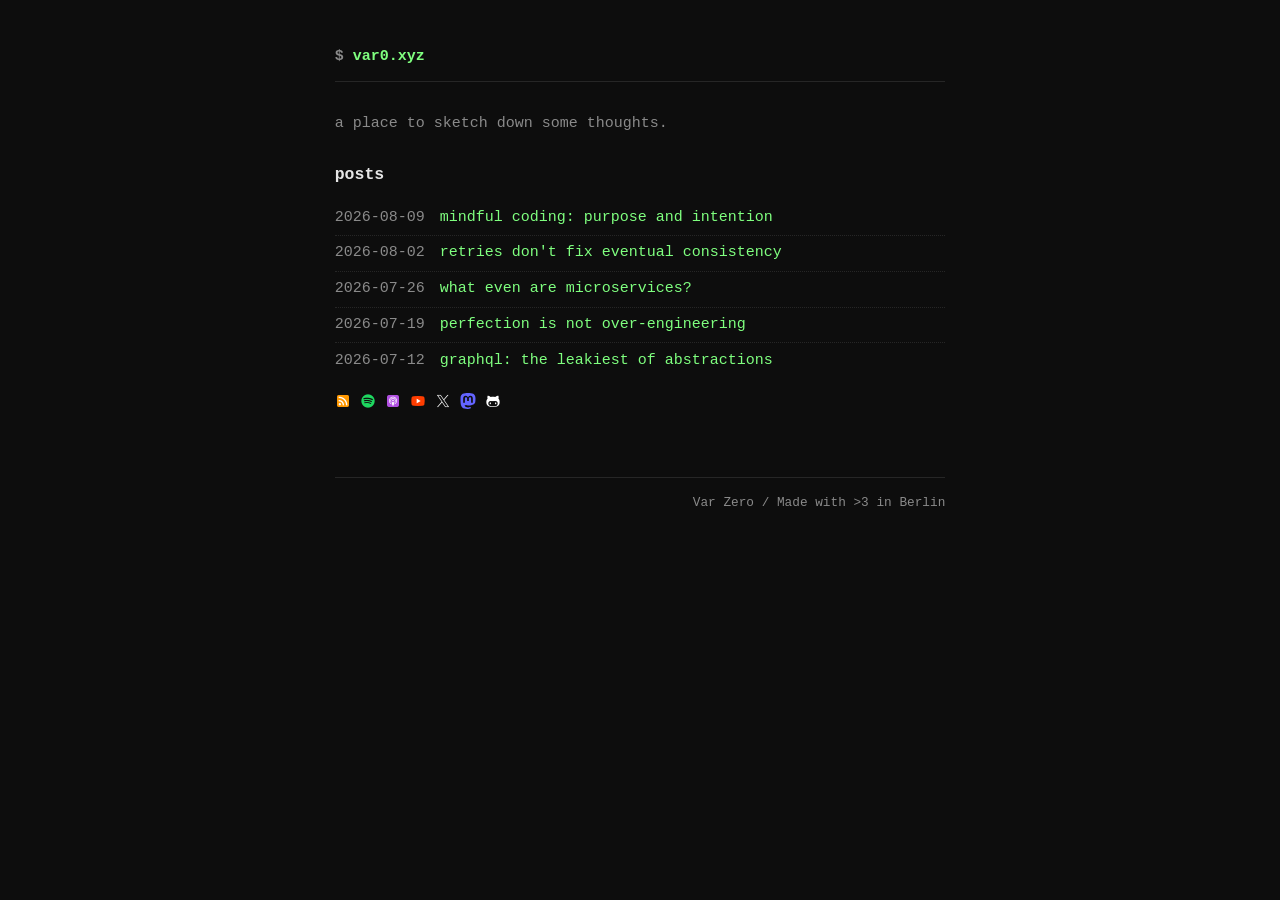
==== index.html @ f3659edb "Add Apple Podcasts" ====
<!doctype html>
<html lang="en">
<head>
  <meta charset="utf-8">
  <meta name="viewport" content="width=device-width, initial-scale=1">
  <title>var0.xyz</title>
  <meta name="description" content="var0.xyz — a place to sketch down some thoughts.">
  <link rel="stylesheet" href="/assets/style.css">
  <link rel="icon" type="image/png" href="/assets/favicon-16x16.png" sizes="16x16" />
  <link rel="icon" type="image/png" href="/assets/favicon-32x32.png" sizes="32x32" />
  <link rel="shortcut icon" href="/assets/favicon.ico" />
  <link rel="apple-touch-icon" sizes="180x180" href="/assets/apple-touch-icon.png" />
  <link rel="manifest" href="/assets/site.webmanifest" />
  <link rel="alternate" type="application/rss+xml" title="var0.xyz" href="/feed.xml" />
</head>
<body>
  <header class="site">
    <a class="brand" href="/">var0.xyz</a>
    <!--
    <nav>
      <a href="/">home</a>
    </nav>
    -->
  </header>

  <main>
    <p class="muted">a place to sketch down some thoughts.</p>

    <h2>posts</h2>
    <ul class="posts">
      <li>
        <time datetime="2026-08-09">2026-08-09</time>
        <a href="/posts/mindful-coding-purpose-and-intention.html">mindful coding: purpose and intention</a>
      </li>
      <li>
        <time datetime="2026-08-02">2026-08-02</time>
        <a href="/posts/retries-dont-fix-eventual-consistency.html">retries don't fix eventual consistency</a>
      </li>
      <li>
        <time datetime="2026-07-26">2026-07-26</time>
        <a href="/posts/what-even-are-microservices.html">what even are microservices?</a>
      </li>
      <li>
        <time datetime="2026-07-19">2026-07-19</time>
        <a href="/posts/perfection-is-not-over-engineering.html">perfection is not over-engineering</a>
      </li>
      <li>
        <time datetime="2026-07-12">2026-07-12</time>
        <a href="/posts/graphql-leakiest-abstraction.html">graphql: the leakiest of abstractions</a>
      </li>
    </ul>
    <a href="/feed.xml" title="RSS feed">
      <img src="/assets/rss.png" alt="RSS" width="16" height="16">
    </a>
    <a href="https://open.spotify.com/show/0cmV8zkZ8VsVJ4lZAjqPsZ" title="Spotify podcast">
      <img src="/assets/spotify.png" alt="Spotify" width="16" height="16">
    </a>
    <a href="https://podcasts.apple.com/us/podcast/var-zero/id6804055269" title="Apple Podcasts">
      <img src="/assets/podcasts.png" alt="Apple Podcasts" width="16" height="16">
    </a>
    <a href="https://www.youtube.com/@var0xyz" title="YouTube channel">
      <img src="/assets/youtube.png" alt="YouTube" width="16" height="16">
    </a>
    <a href="https://x.com/var0xyz" title="X (formerly Twitter)">
      <img src="/assets/x.png" alt="X" width="16" height="16" style="filter: invert(87%) sepia(24%) saturate(2%) hue-rotate(7deg) brightness(109%) contrast(101%);">
    </a>
    <a rel="me" href="https://mastodon.social/@var0" title="Mastodon">
      <img src="/assets/mastodon.svg" alt="Mastodon" width="16" height="16">
    </a>
    <a href="https://github.com/var0xyz" title="GitHub">
      <img src="/assets/github.png" alt="GitHub" width="16" height="16">
    </a>
  </main>

  <footer class="site">
    <span>Var Zero / Made with &gt;3 in Berlin</span>
  </footer>
</body>
</html>
---- assets/style.css ----
:root {
  --bg: #0d0d0d;
  --fg: #e6e6e6;
  --dim: #8a8a8a;
  --accent: #7fff7f;
  --rule: #262626;
}

* { box-sizing: border-box; }

html, body {
  background: var(--bg);
  color: var(--fg);
  font-family: ui-monospace, SFMono-Regular, Menlo, Monaco, Consolas, "Liberation Mono", "Courier New", monospace;
  font-size: 15px;
  line-height: 1.55;
  margin: 0;
  padding: 0;
}

body {
  max-width: 72ch;
  margin: 0 auto;
  padding: 3rem 1.25rem 6rem;
}

a {
  color: var(--accent);
  text-decoration: none;
  border-bottom: 1px dashed transparent;
}
a:hover { border-bottom-color: var(--accent); }

header.site {
  display: flex;
  align-items: baseline;
  justify-content: space-between;
  border-bottom: 1px solid var(--rule);
  padding-bottom: 0.75rem;
  margin-bottom: 2rem;
}

header.site .brand {
  color: var(--accent);
  font-weight: 600;
}
header.site .brand::before { content: "$ "; color: var(--dim); }

header.site nav a { margin-left: 1rem; color: var(--fg); }
header.site nav a:hover { color: var(--accent); }

h1, h2, h3 { line-height: 1.25; }
h1 { font-size: 1.35rem; margin: 0 0 0.25rem; }
h2 { font-size: 1.1rem; margin: 2rem 0 0.5rem; }

hr { border: 0; border-top: 1px solid var(--rule); margin: 2rem 0; }

.muted { color: var(--dim); }

ul.posts { list-style: none; padding: 0; margin: 1rem 0; }
ul.posts li {
  display: flex;
  gap: 1rem;
  padding: 0.35rem 0;
  border-bottom: 1px dotted var(--rule);
}
ul.posts li:last-child { border-bottom: none; }
ul.posts time { color: var(--dim); flex: 0 0 10ch; }

article time.published { color: var(--dim); display: block; margin-bottom: 1.5rem; }

pre, code {
  font-family: inherit;
  background: #161616;
  border: 1px solid var(--rule);
  border-radius: 4px;
}
code { padding: 0.05rem 0.35rem; }
pre { padding: 0.75rem 1rem; overflow-x: auto; }
pre code { background: transparent; border: 0; padding: 0; }

blockquote {
  border-left: 2px solid var(--accent);
  margin: 1rem 0;
  padding: 0.25rem 0 0.25rem 1rem;
  color: var(--dim);
}

footer.site {
  margin-top: 4rem;
  padding-top: 1rem;
  border-top: 1px solid var(--rule);
  color: var(--dim);
  font-size: 0.85rem;
}

footer {
  text-align: right;
}
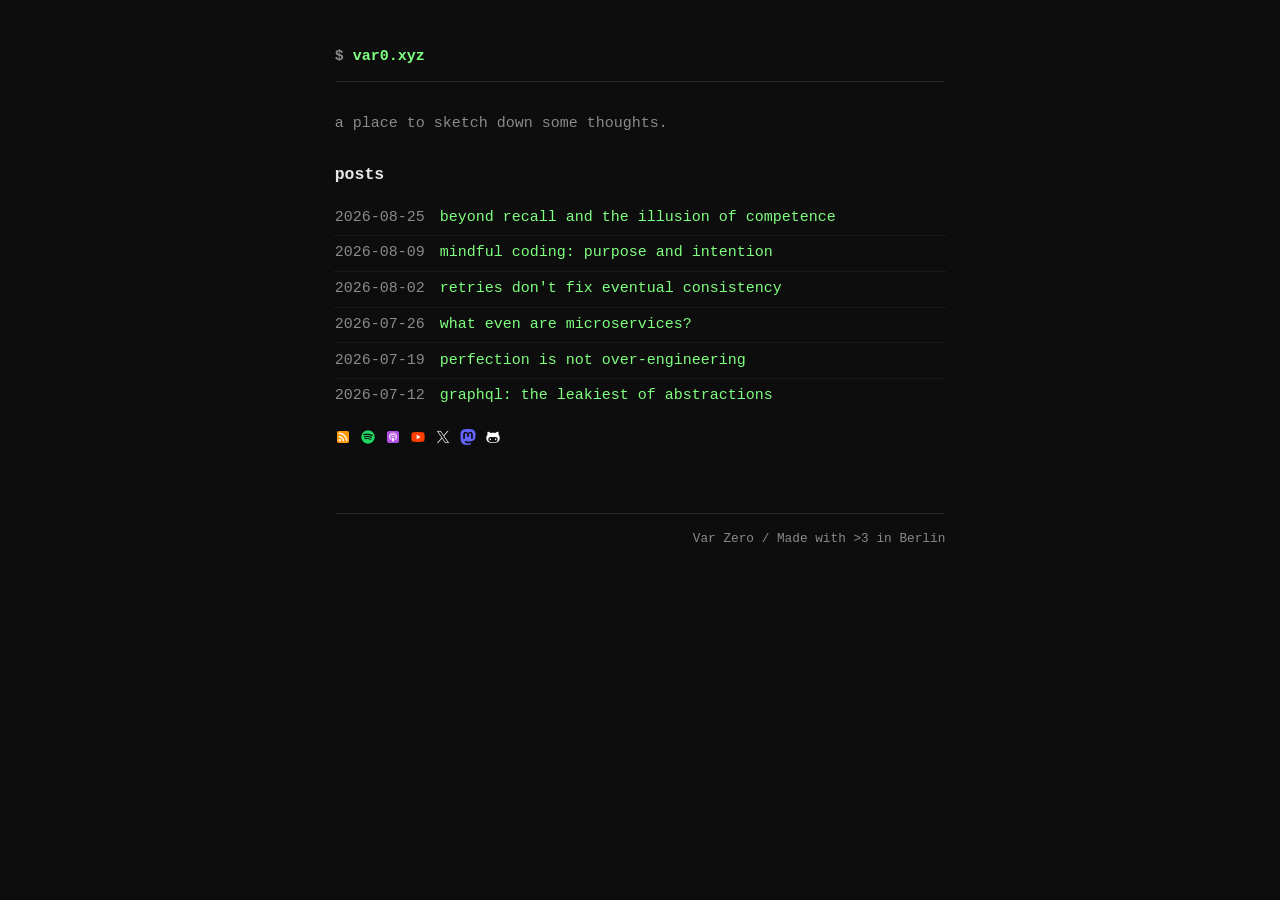
==== commit a3c6ce32: "Beyond recall" ====
--- a/index.html
+++ b/index.html
@@ -28,6 +28,10 @@
 
     <h2>posts</h2>
     <ul class="posts">
+      <li>
+        <time datetime="2026-08-25">2026-08-25</time>
+        <a href="/posts/beyond-recall-and-the-illusion-of-competence.html">beyond recall and the illusion of competence</a>
+      </li>
       <li>
         <time datetime="2026-08-09">2026-08-09</time>
         <a href="/posts/mindful-coding-purpose-and-intention.html">mindful coding: purpose and intention</a>
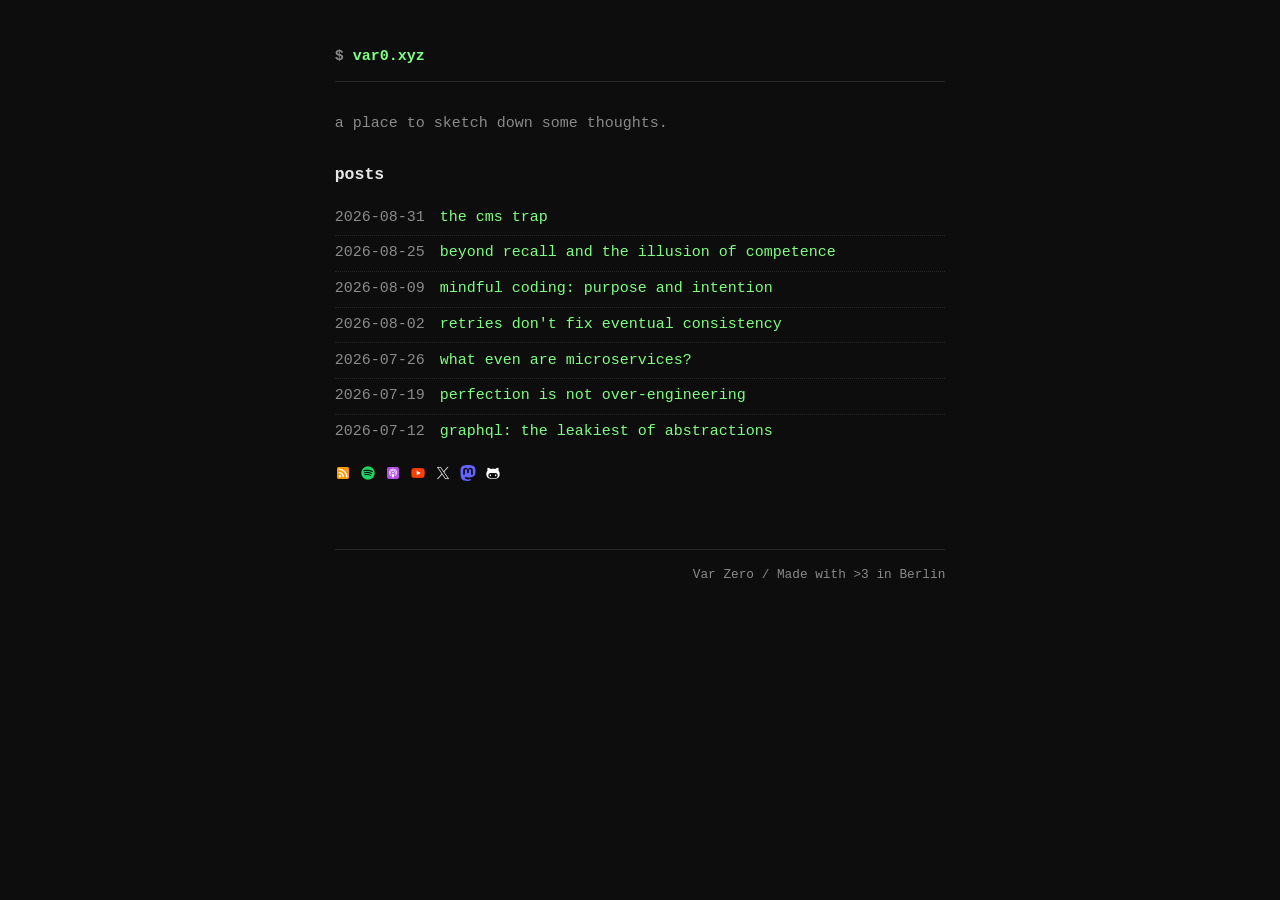
==== commit 75670d50: "The CMS Trap" ====
--- a/index.html
+++ b/index.html
@@ -28,6 +28,10 @@
 
     <h2>posts</h2>
     <ul class="posts">
+      <li>
+        <time datetime="2026-08-31">2026-08-31</time>
+        <a href="/posts/the-cms-trap.html">the cms trap</a>
+      </li>
       <li>
         <time datetime="2026-08-25">2026-08-25</time>
         <a href="/posts/beyond-recall-and-the-illusion-of-competence.html">beyond recall and the illusion of competence</a>
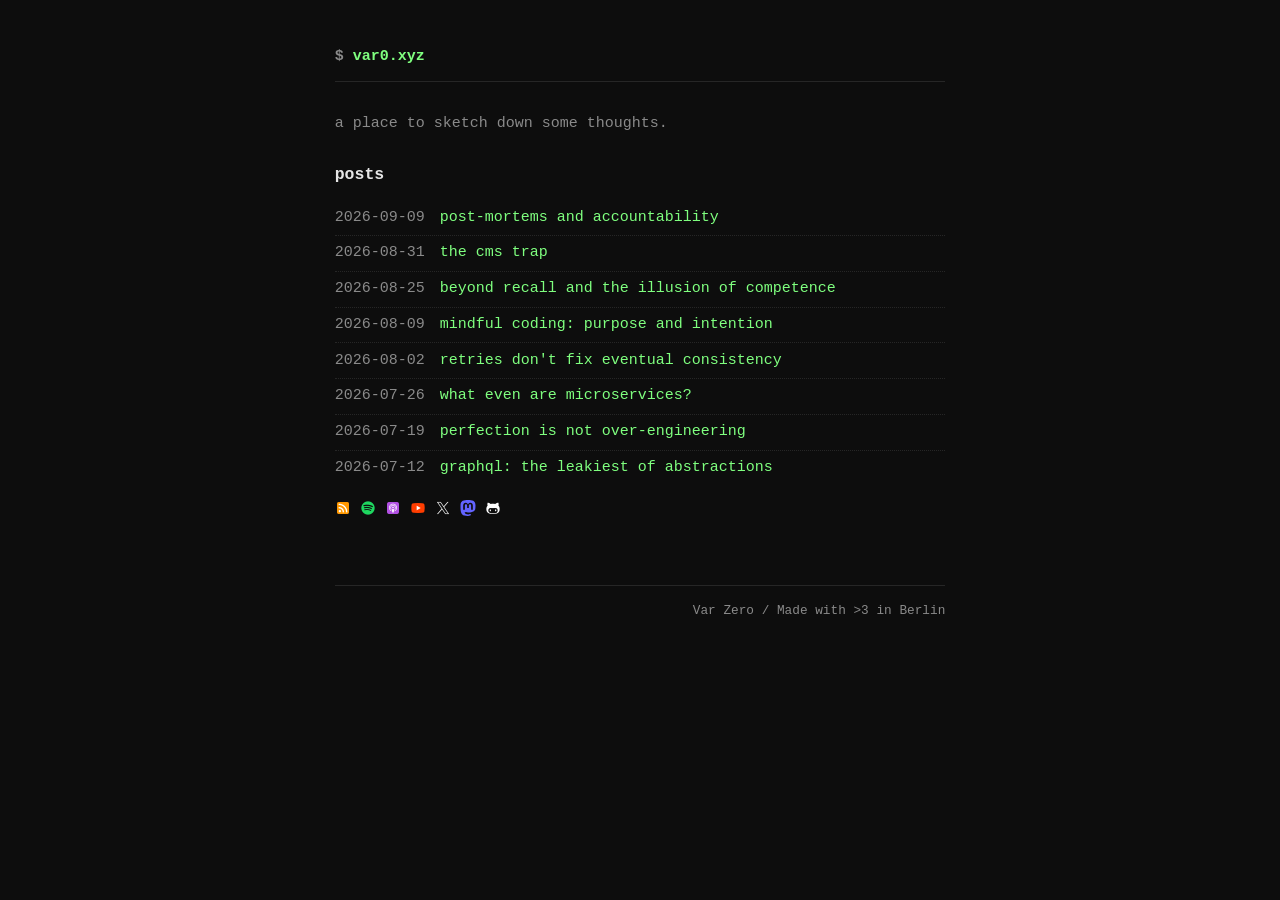
==== commit 9ef2c545: "Post-Mortems" ====
--- a/index.html
+++ b/index.html
@@ -16,11 +16,6 @@
 <body>
   <header class="site">
     <a class="brand" href="/">var0.xyz</a>
-    <!--
-    <nav>
-      <a href="/">home</a>
-    </nav>
-    -->
   </header>
 
   <main>
@@ -28,6 +23,10 @@
 
     <h2>posts</h2>
     <ul class="posts">
+      <li>
+        <time datetime="2026-09-09">2026-09-09</time>
+        <a href="/posts/post-mortems-accountability.html">post-mortems and accountability</a>
+      </li>
       <li>
         <time datetime="2026-08-31">2026-08-31</time>
         <a href="/posts/the-cms-trap.html">the cms trap</a>
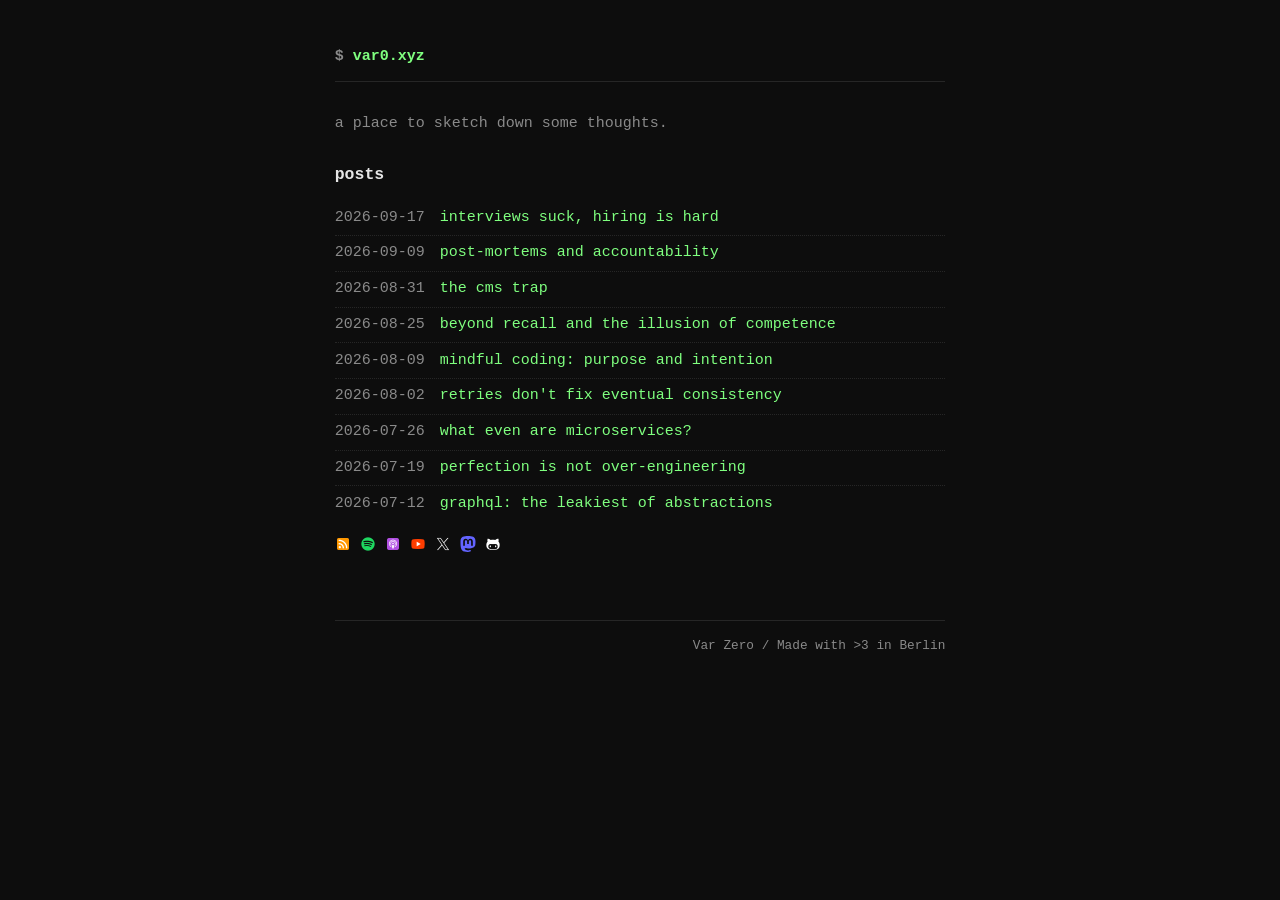
==== commit b9c458aa: "Interviews" ====
--- a/index.html
+++ b/index.html
@@ -23,6 +23,10 @@
 
     <h2>posts</h2>
     <ul class="posts">
+      <li>
+        <time datetime="2026-09-17">2026-09-17</time>
+        <a href="/posts/interviews-suck-hiring-is-hard.html">interviews suck, hiring is hard</a>
+      </li>
       <li>
         <time datetime="2026-09-09">2026-09-09</time>
         <a href="/posts/post-mortems-accountability.html">post-mortems and accountability</a>
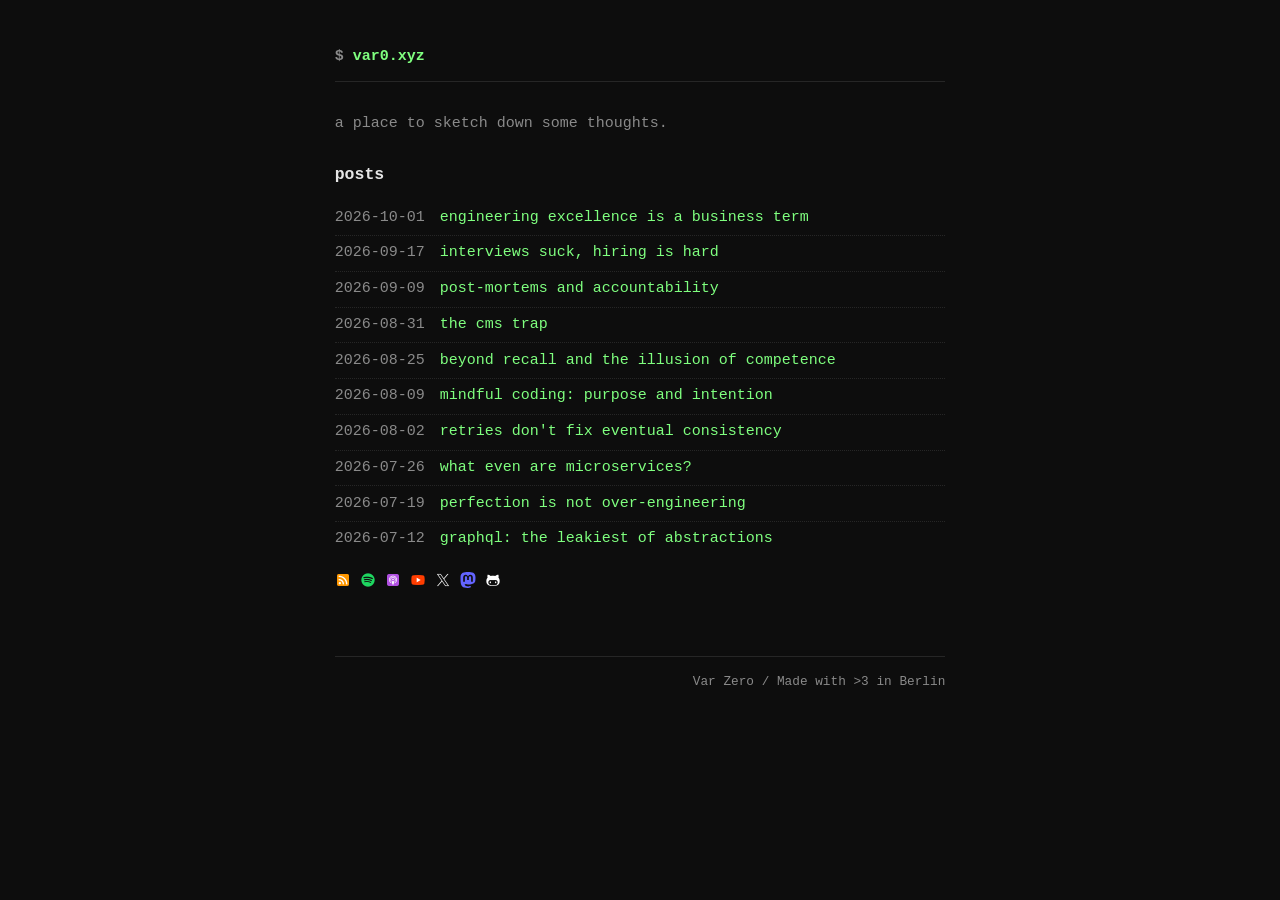
==== commit ca55269f: "Engineering excellence" ====
--- a/index.html
+++ b/index.html
@@ -23,6 +23,10 @@
 
     <h2>posts</h2>
     <ul class="posts">
+      <li>
+        <time datetime="2026-10-01">2026-10-01</time>
+        <a href="/posts/engineering-excellence-is-a-business-term.html">engineering excellence is a business term</a>
+      </li>
       <li>
         <time datetime="2026-09-17">2026-09-17</time>
         <a href="/posts/interviews-suck-hiring-is-hard.html">interviews suck, hiring is hard</a>
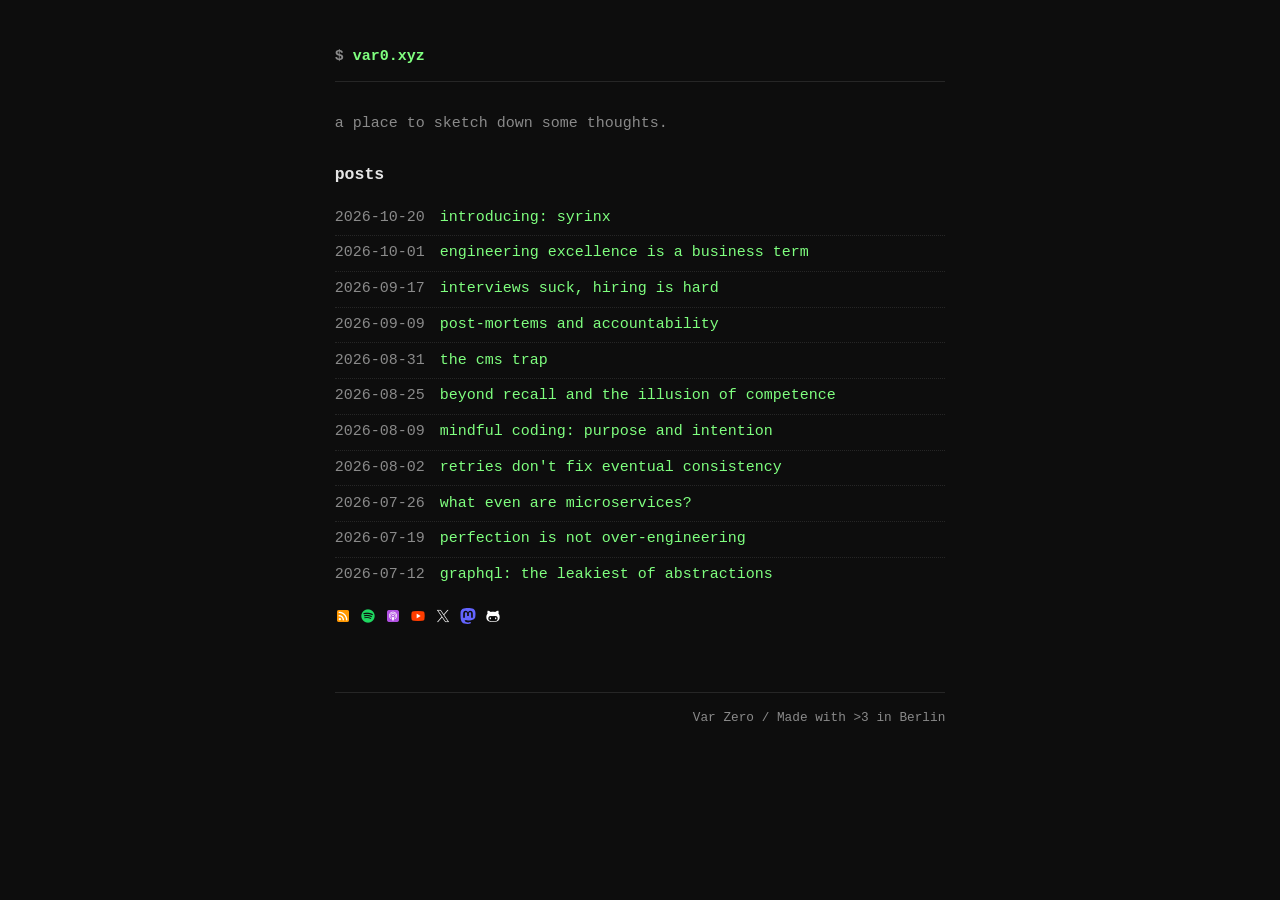
==== commit 7e30c4c1: "Introducing: Syrinx" ====
--- a/index.html
+++ b/index.html
@@ -1,94 +1,106 @@
 <!doctype html>
 <html lang="en">
-<head>
-  <meta charset="utf-8">
-  <meta name="viewport" content="width=device-width, initial-scale=1">
-  <title>var0.xyz</title>
-  <meta name="description" content="var0.xyz — a place to sketch down some thoughts.">
-  <link rel="stylesheet" href="/assets/style.css">
-  <link rel="icon" type="image/png" href="/assets/favicon-16x16.png" sizes="16x16" />
-  <link rel="icon" type="image/png" href="/assets/favicon-32x32.png" sizes="32x32" />
-  <link rel="shortcut icon" href="/assets/favicon.ico" />
-  <link rel="apple-touch-icon" sizes="180x180" href="/assets/apple-touch-icon.png" />
-  <link rel="manifest" href="/assets/site.webmanifest" />
-  <link rel="alternate" type="application/rss+xml" title="var0.xyz" href="/feed.xml" />
-</head>
-<body>
-  <header class="site">
-    <a class="brand" href="/">var0.xyz</a>
-  </header>
+  <head>
+    <meta charset="utf-8" />
+    <meta name="viewport" content="width=device-width, initial-scale=1" />
+    <title>var0.xyz</title>
+    <meta name="description" content="var0.xyz — a place to sketch down some thoughts." />
+    <link rel="stylesheet" href="/assets/style.css" />
+    <link rel="icon" type="image/png" href="/assets/favicon-16x16.png" sizes="16x16" />
+    <link rel="icon" type="image/png" href="/assets/favicon-32x32.png" sizes="32x32" />
+    <link rel="shortcut icon" href="/assets/favicon.ico" />
+    <link rel="apple-touch-icon" sizes="180x180" href="/assets/apple-touch-icon.png" />
+    <link rel="manifest" href="/assets/site.webmanifest" />
+    <link rel="alternate" type="application/rss+xml" title="var0.xyz" href="/feed.xml" />
+  </head>
+  <body>
+    <header class="site">
+      <a class="brand" href="/">var0.xyz</a>
+    </header>
 
-  <main>
-    <p class="muted">a place to sketch down some thoughts.</p>
+    <main>
+      <p class="muted">a place to sketch down some thoughts.</p>
 
-    <h2>posts</h2>
-    <ul class="posts">
-      <li>
-        <time datetime="2026-10-01">2026-10-01</time>
-        <a href="/posts/engineering-excellence-is-a-business-term.html">engineering excellence is a business term</a>
-      </li>
-      <li>
-        <time datetime="2026-09-17">2026-09-17</time>
-        <a href="/posts/interviews-suck-hiring-is-hard.html">interviews suck, hiring is hard</a>
-      </li>
-      <li>
-        <time datetime="2026-09-09">2026-09-09</time>
-        <a href="/posts/post-mortems-accountability.html">post-mortems and accountability</a>
-      </li>
-      <li>
-        <time datetime="2026-08-31">2026-08-31</time>
-        <a href="/posts/the-cms-trap.html">the cms trap</a>
-      </li>
-      <li>
-        <time datetime="2026-08-25">2026-08-25</time>
-        <a href="/posts/beyond-recall-and-the-illusion-of-competence.html">beyond recall and the illusion of competence</a>
-      </li>
-      <li>
-        <time datetime="2026-08-09">2026-08-09</time>
-        <a href="/posts/mindful-coding-purpose-and-intention.html">mindful coding: purpose and intention</a>
-      </li>
-      <li>
-        <time datetime="2026-08-02">2026-08-02</time>
-        <a href="/posts/retries-dont-fix-eventual-consistency.html">retries don't fix eventual consistency</a>
-      </li>
-      <li>
-        <time datetime="2026-07-26">2026-07-26</time>
-        <a href="/posts/what-even-are-microservices.html">what even are microservices?</a>
-      </li>
-      <li>
-        <time datetime="2026-07-19">2026-07-19</time>
-        <a href="/posts/perfection-is-not-over-engineering.html">perfection is not over-engineering</a>
-      </li>
-      <li>
-        <time datetime="2026-07-12">2026-07-12</time>
-        <a href="/posts/graphql-leakiest-abstraction.html">graphql: the leakiest of abstractions</a>
-      </li>
-    </ul>
-    <a href="/feed.xml" title="RSS feed">
-      <img src="/assets/rss.png" alt="RSS" width="16" height="16">
-    </a>
-    <a href="https://open.spotify.com/show/0cmV8zkZ8VsVJ4lZAjqPsZ" title="Spotify podcast">
-      <img src="/assets/spotify.png" alt="Spotify" width="16" height="16">
-    </a>
-    <a href="https://podcasts.apple.com/us/podcast/var-zero/id6804055269" title="Apple Podcasts">
-      <img src="/assets/podcasts.png" alt="Apple Podcasts" width="16" height="16">
-    </a>
-    <a href="https://www.youtube.com/@var0xyz" title="YouTube channel">
-      <img src="/assets/youtube.png" alt="YouTube" width="16" height="16">
-    </a>
-    <a href="https://x.com/var0xyz" title="X (formerly Twitter)">
-      <img src="/assets/x.png" alt="X" width="16" height="16" style="filter: invert(87%) sepia(24%) saturate(2%) hue-rotate(7deg) brightness(109%) contrast(101%);">
-    </a>
-    <a rel="me" href="https://mastodon.social/@var0" title="Mastodon">
-      <img src="/assets/mastodon.svg" alt="Mastodon" width="16" height="16">
-    </a>
-    <a href="https://github.com/var0xyz" title="GitHub">
-      <img src="/assets/github.png" alt="GitHub" width="16" height="16">
-    </a>
-  </main>
+      <h2>posts</h2>
+      <ul class="posts">
+        <li>
+          <time datetime="2026-10-20">2026-10-20</time>
+          <a href="/posts/introducing-syrinx.html">introducing: syrinx</a>
+        </li>
+        <li>
+          <time datetime="2026-10-01">2026-10-01</time>
+          <a href="/posts/engineering-excellence-is-a-business-term.html">engineering excellence is a business term</a>
+        </li>
+        <li>
+          <time datetime="2026-09-17">2026-09-17</time>
+          <a href="/posts/interviews-suck-hiring-is-hard.html">interviews suck, hiring is hard</a>
+        </li>
+        <li>
+          <time datetime="2026-09-09">2026-09-09</time>
+          <a href="/posts/post-mortems-accountability.html">post-mortems and accountability</a>
+        </li>
+        <li>
+          <time datetime="2026-08-31">2026-08-31</time>
+          <a href="/posts/the-cms-trap.html">the cms trap</a>
+        </li>
+        <li>
+          <time datetime="2026-08-25">2026-08-25</time>
+          <a href="/posts/beyond-recall-and-the-illusion-of-competence.html"
+            >beyond recall and the illusion of competence</a
+          >
+        </li>
+        <li>
+          <time datetime="2026-08-09">2026-08-09</time>
+          <a href="/posts/mindful-coding-purpose-and-intention.html">mindful coding: purpose and intention</a>
+        </li>
+        <li>
+          <time datetime="2026-08-02">2026-08-02</time>
+          <a href="/posts/retries-dont-fix-eventual-consistency.html">retries don't fix eventual consistency</a>
+        </li>
+        <li>
+          <time datetime="2026-07-26">2026-07-26</time>
+          <a href="/posts/what-even-are-microservices.html">what even are microservices?</a>
+        </li>
+        <li>
+          <time datetime="2026-07-19">2026-07-19</time>
+          <a href="/posts/perfection-is-not-over-engineering.html">perfection is not over-engineering</a>
+        </li>
+        <li>
+          <time datetime="2026-07-12">2026-07-12</time>
+          <a href="/posts/graphql-leakiest-abstraction.html">graphql: the leakiest of abstractions</a>
+        </li>
+      </ul>
+      <a href="/feed.xml" title="RSS feed">
+        <img src="/assets/rss.png" alt="RSS" width="16" height="16" />
+      </a>
+      <a href="https://open.spotify.com/show/0cmV8zkZ8VsVJ4lZAjqPsZ" title="Spotify podcast">
+        <img src="/assets/spotify.png" alt="Spotify" width="16" height="16" />
+      </a>
+      <a href="https://podcasts.apple.com/us/podcast/var-zero/id6804055269" title="Apple Podcasts">
+        <img src="/assets/podcasts.png" alt="Apple Podcasts" width="16" height="16" />
+      </a>
+      <a href="https://www.youtube.com/@var0xyz" title="YouTube channel">
+        <img src="/assets/youtube.png" alt="YouTube" width="16" height="16" />
+      </a>
+      <a href="https://x.com/var0xyz" title="X (formerly Twitter)">
+        <img
+          src="/assets/x.png"
+          alt="X"
+          width="16"
+          height="16"
+          style="filter: invert(87%) sepia(24%) saturate(2%) hue-rotate(7deg) brightness(109%) contrast(101%)"
+        />
+      </a>
+      <a rel="me" href="https://mastodon.social/@var0" title="Mastodon">
+        <img src="/assets/mastodon.svg" alt="Mastodon" width="16" height="16" />
+      </a>
+      <a href="https://github.com/var0xyz" title="GitHub">
+        <img src="/assets/github.png" alt="GitHub" width="16" height="16" />
+      </a>
+    </main>
 
-  <footer class="site">
-    <span>Var Zero / Made with &gt;3 in Berlin</span>
-  </footer>
-</body>
+    <footer class="site">
+      <span>Var Zero / Made with &gt;3 in Berlin</span>
+    </footer>
+  </body>
 </html>
